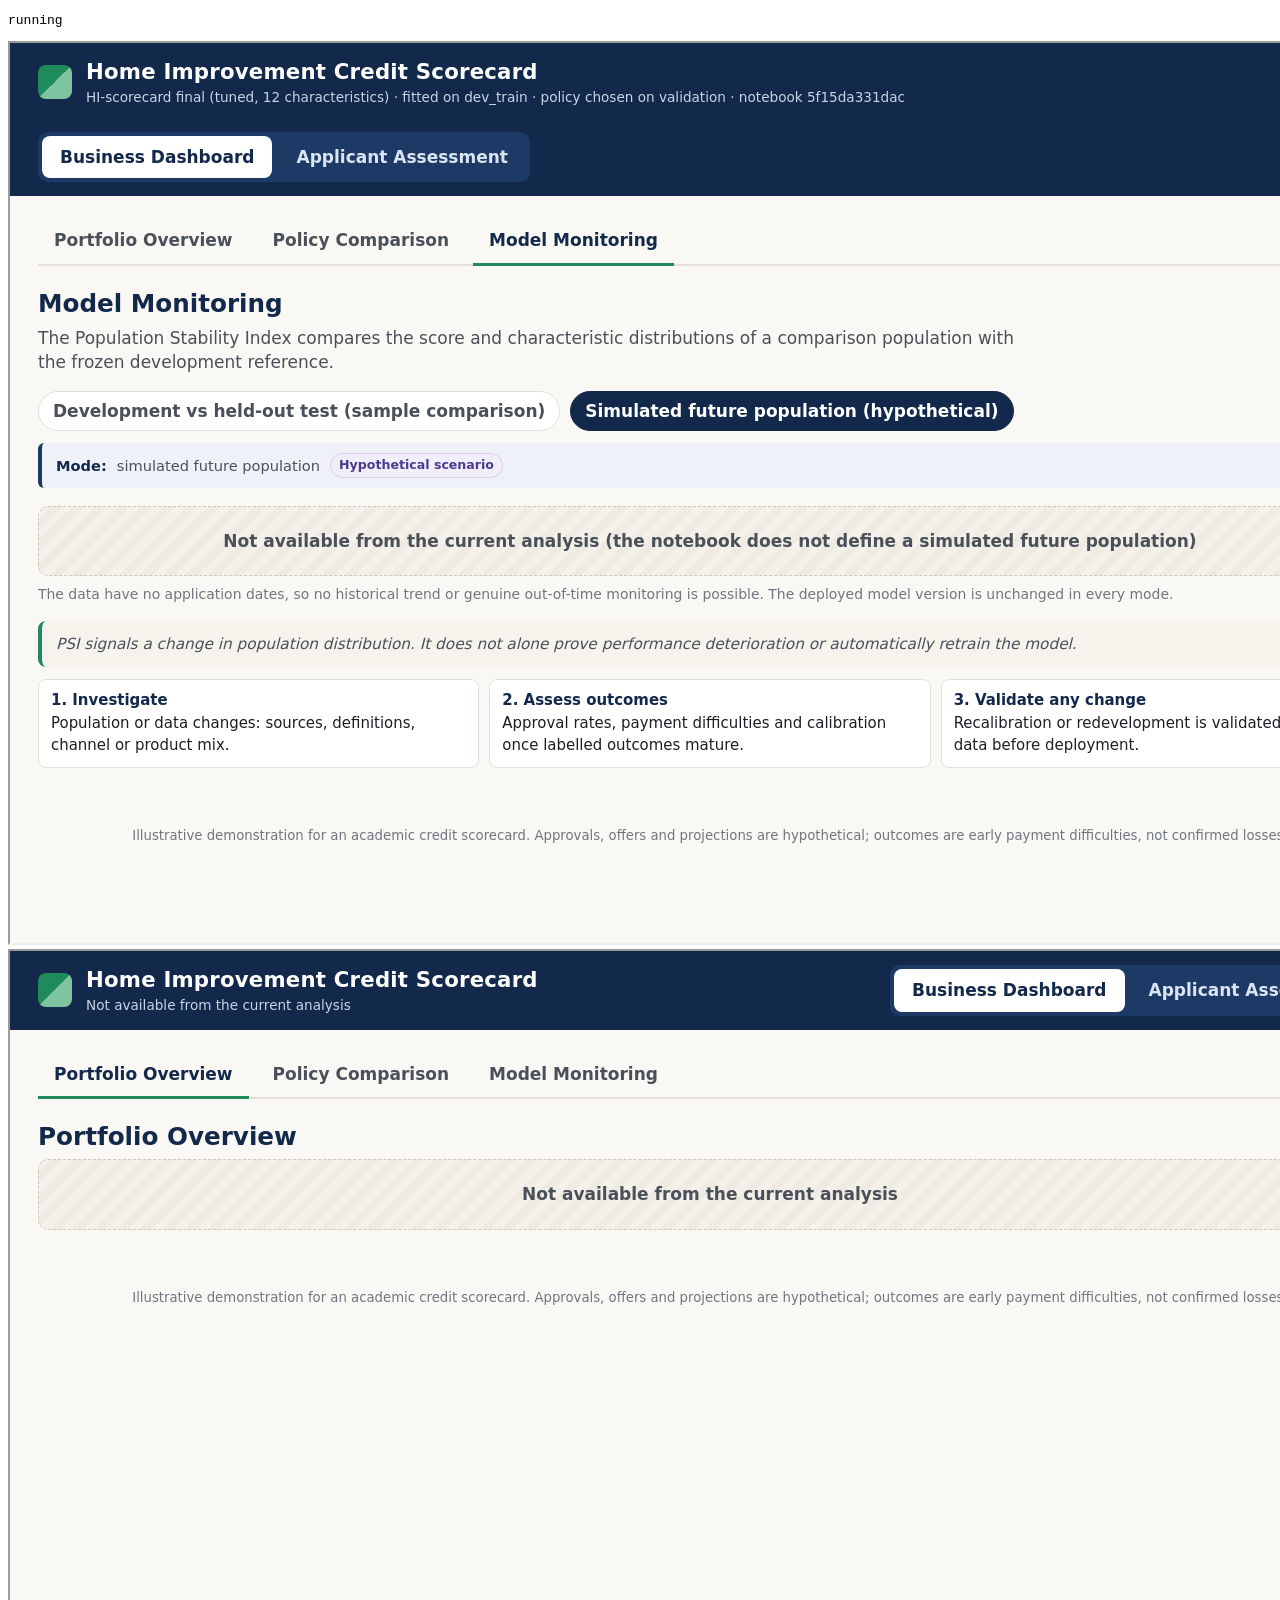
==== illustrative demo/tests/ui_smoke.html @ c7b54a7b "Add interactive scorecard dashboard and GitHub Pages deployment Local browser dashboard (business vi" ====
<!doctype html>
<html lang="en">
<head><meta charset="utf-8"><title>Dashboard smoke test</title></head>
<body>
<pre id="results">running</pre>
<iframe id="app" src="../index.html#applicant" style="width:1400px;height:900px"></iframe>
<iframe id="missing" src="../index.html?data=no_such_folder" style="width:1400px;height:900px"></iframe>
<script type="module">
// Drives the real dashboard UI and records pass/fail lines. Run through headless Chrome --dump-dom.
const out = [];
const check = (name, ok, detail = '') => out.push(`${ok ? 'PASS' : 'FAIL'} ${name}${detail ? ` - ${detail}` : ''}`);
const wait = (ms) => new Promise((r) => setTimeout(r, ms));
const errors = [];

async function ready(frame) {
  for (let i = 0; i < 100; i += 1) {
    const d = frame.contentDocument;
    if (d && d.querySelector('#assess-decision .prompt-box, #assess-decision .score-hero, #section-portfolio .unavailable, #view-applicant .unavailable')) return d;
    await wait(100);
  }
  return frame.contentDocument;
}
const calc = (d) => d.getElementById('btn-calc').click();
const setNumber = (d, id, v) => { const el = d.getElementById(`in-${id}`); el.value = v; el.dispatchEvent(new Event('input')); calc(d); };
const score = (d) => parseFloat(d.querySelector('#assess-decision .score').textContent.replace(/,/g, ''));
const decision = (d) => d.querySelector('#assess-decision .decision')?.textContent.trim() || '';

async function run() {
  const frame = document.getElementById('app');
  frame.contentWindow.addEventListener('error', (e) => errors.push(e.message));
  const d = await ready(frame);
  frame.contentWindow.addEventListener('error', (e) => errors.push(e.message));

  // profiles: computed through the engine, not hardcoded
  check('inputs are pre-filled and wait for Calculate score', !!d.querySelector('#assess-decision .prompt-box') && d.getElementById('in-age_input').value !== '');
  const pick = async (kind) => { [...d.querySelectorAll('.profile-chip')].find((b) => b.textContent.trim() === kind).click(); await wait(30); calc(d); await wait(30); };
  await pick('Approved'); const sApproved = score(d); check('approved profile is approved', decision(d).startsWith('✓'), `score ${sApproved}`);
  check('result explains why (verdict and factors)', /Why/.test(d.getElementById('assess-decision').textContent) && /points above the cutoff/.test(d.getElementById('assess-decision').textContent) && /vs average/.test(d.getElementById('assess-decision').textContent));
  await pick('Rejected'); check('declined result says declined', /Declined/.test(decision(d)) && /below the cutoff/.test(d.getElementById('assess-decision').textContent));
  check('rejected profile is rejected and has no offer', decision(d).startsWith('✕') && d.querySelector('#assess-decision').textContent.includes('No offer'), `score ${score(d)}`);
  await pick('Borderline'); const sBorder = score(d); check('borderline profile is within 10 points of the cutoff', Math.abs(sBorder - 545) < 10, `score ${sBorder}`);
  await pick('No bureau history');
  const bdText = d.getElementById('assess-breakdown').textContent;
  check('no-history profile uses the No bureau history attribute', bdText.includes('No bureau history'));
  check('no-history profile disables bureau amount inputs', d.getElementById('in-bureau_credit_sum').disabled);

  // breakdown reconciliation: 12 rows, rounded points sum shown equals the row sum
  await pick('Borderline');
  const rows = [...d.querySelectorAll('#assess-breakdown tbody tr:not(.detail)')];
  const pts = rows.map((r) => parseInt(r.querySelector('td.pts').textContent, 10));
  const total = parseInt(d.querySelector('#assess-breakdown tfoot td.pts').textContent, 10);
  check('breakdown lists 12 characteristics', rows.length === 12, `${rows.length} rows`);
  check('rounded points reconcile with the displayed total', pts.reduce((a, b) => a + b, 0) === total, `${total}`);

  // expandable detail
  d.querySelector('#assess-breakdown button.expand').click(); await wait(30);
  check('expanding a row shows WOE and coefficient', /WOE .* coefficient/.test(d.querySelector('#assess-breakdown tr.detail')?.textContent || ''));

  // validation: impossible input blocks scoring; valid extreme is accepted
  setNumber(d, 'ext_source_1', 1.7); await wait(30);
  check('external score above 1 is rejected', d.getElementById('assess-messages').textContent.includes('between 0 and 1'));
  setNumber(d, 'ext_source_1', 0.5); await wait(30);
  const e1 = d.getElementById('in-goods_price'); e1.value = 90000000; e1.dispatchEvent(new Event('input')); await wait(30);
  check('changing an input asks for recalculation', !!d.querySelector('#assess-decision .prompt-box'));
  calc(d); await wait(30);
  check('extreme goods price is accepted (end bin)', !!d.querySelector('#assess-decision .score-hero') && d.getElementById('assess-breakdown').textContent.includes('> 900,000'));
  setNumber(d, 'age_input', -4); await wait(30);
  check('negative age is rejected', d.getElementById('assess-messages').textContent.includes('Age must be between'));
  setNumber(d, 'age_input', 70); await wait(30);
  check('age outside 25-65 warns but still scores', d.getElementById('assess-messages').textContent.includes('outside the modelled population') && !!d.querySelector('#assess-decision .score-hero'));

  // zero bureau credit -> Missing (not zero) for the ratio
  await pick('Borderline');
  setNumber(d, 'bureau_credit_sum', 0); await wait(30);
  const ratioRow = [...d.querySelectorAll('#assess-breakdown tbody tr:not(.detail)')].find((r) => r.textContent.includes('Bureau debt-to-credit'));
  check('zero bureau credit maps debt-to-credit to Missing', ratioRow?.textContent.includes('Missing'));

  // unseen category
  await pick('Borderline');
  const occ = d.getElementById('in-occupation');
  occ.value = 'Other (not in development data)'; occ.dispatchEvent(new Event('change')); calc(d); await wait(30);
  check('unlisted occupation maps to the Unseen attribute', d.getElementById('assess-breakdown').textContent.includes('Unseen'));

  // what-if
  await pick('Borderline');
  const before = score(d);
  const wf = d.getElementById('wi-field'); wf.value = 'ext_source_1'; wf.dispatchEvent(new Event('change')); await wait(30);
  const wv = d.getElementById('wi-value'); wv.value = '0.8'; wv.dispatchEvent(new Event('input')); await wait(30);
  const wiText = d.getElementById('wi-result').textContent;
  check('what-if shows original and revised score', wiText.includes('Exact score') && wiText.includes(before.toFixed(1)));
  check('what-if leaves the main applicant unchanged', Math.abs(score(d) - before) < 1e-9);

  // navigation and monitoring modes
  d.querySelector('.nav-btn[data-view="business"]').click(); await wait(50);
  d.querySelector('.sub-btn[data-section="monitoring"]').click(); await wait(80);
  check('monitoring shows score PSI', d.getElementById('section-monitoring').textContent.includes('Score PSI'));
  [...d.querySelectorAll('#section-monitoring .chip')].find((b) => b.dataset.mode === 'future').click(); await wait(50);
  check('simulated future mode is marked unavailable', d.getElementById('section-monitoring').textContent.includes('Not available from the current analysis'));
  d.querySelector('.sub-btn[data-section="policy"]').click(); await wait(80);
  check('policy comparison highlights the recommended cutoff', !!d.querySelector('#section-policy tr.recommended'));
  const sel = d.getElementById('pc-scenario'); sel.value = String(sel.options.length - 1); sel.dispatchEvent(new Event('change')); await wait(30);
  check('scenario selector updates the table', d.getElementById('pc-scenario-table').textContent.includes('Projected net contribution'));
  check('charts rendered as SVG', d.querySelectorAll('#section-policy svg.chart').length >= 3);

  // missing artifacts: graceful
  const m = await ready(document.getElementById('missing'));
  await wait(200);
  check('missing artifacts show the unavailable message without crashing', (m.body.textContent.match(/Not available from the current analysis/g) || []).length >= 3);

  check('no uncaught errors in the dashboard', errors.length === 0, errors.join('; '));
  document.getElementById('results').textContent = out.join('\n') + `\nSUMMARY ${out.filter((x) => x.startsWith('PASS')).length}/${out.length} passed`;
}
run().catch((e) => { document.getElementById('results').textContent = `FAIL smoke test crashed - ${e.message}\n${out.join('\n')}`; });
</script>
</body>
</html>
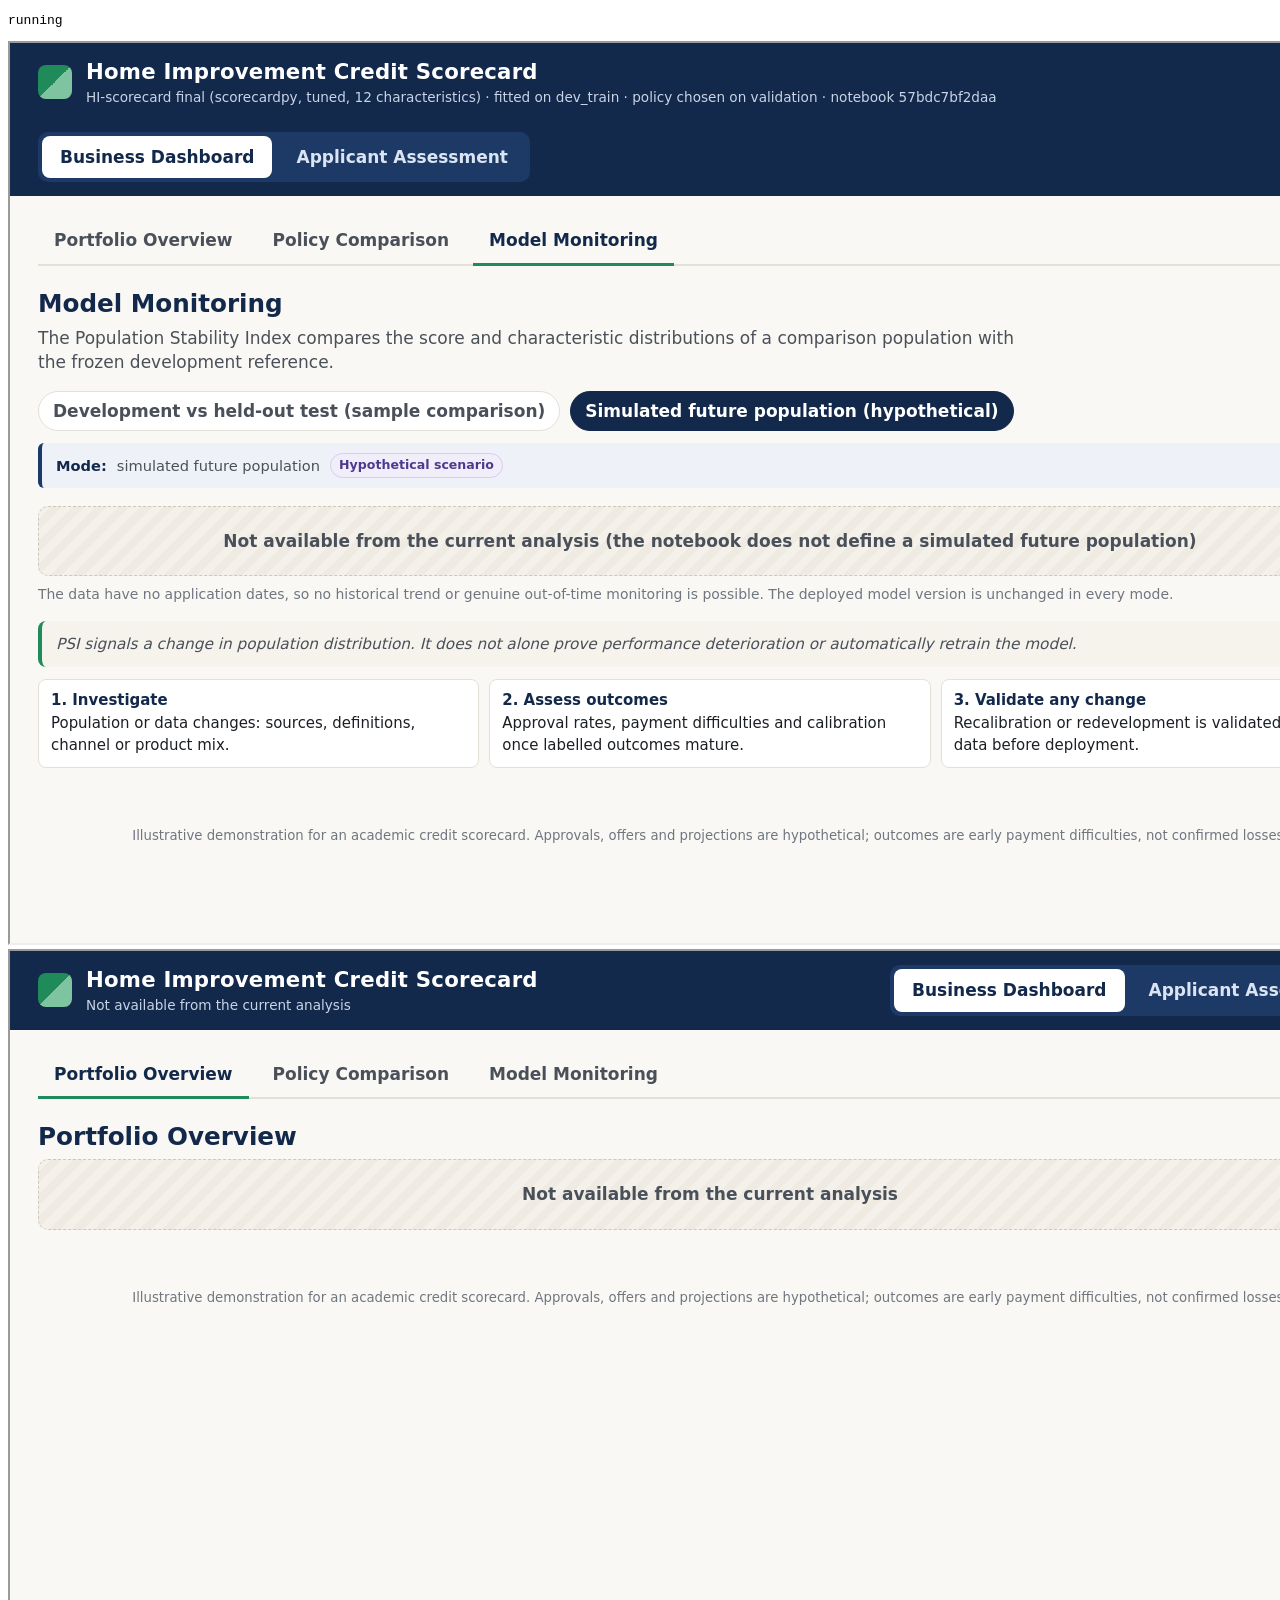
==== commit ba64d480: "Build the scorecard with scorecardpy (Week 11 lab method) - Steps 4-5: sc.woebin (frozen Step 3 attr" ====
--- a/illustrative demo/tests/ui_smoke.html
+++ b/illustrative demo/tests/ui_smoke.html
@@ -50,7 +50,7 @@
   const pts = rows.map((r) => parseInt(r.querySelector('td.pts').textContent, 10));
   const total = parseInt(d.querySelector('#assess-breakdown tfoot td.pts').textContent, 10);
   check('breakdown lists 12 characteristics', rows.length === 12, `${rows.length} rows`);
-  check('rounded points reconcile with the displayed total', pts.reduce((a, b) => a + b, 0) === total, `${total}`);
+  check('attribute points reconcile with the displayed score', pts.reduce((a, b) => a + b, 0) === total, `${total}`);
 
   // expandable detail
   d.querySelector('#assess-breakdown button.expand').click(); await wait(30);
@@ -87,7 +87,7 @@
   const wf = d.getElementById('wi-field'); wf.value = 'ext_source_1'; wf.dispatchEvent(new Event('change')); await wait(30);
   const wv = d.getElementById('wi-value'); wv.value = '0.8'; wv.dispatchEvent(new Event('input')); await wait(30);
   const wiText = d.getElementById('wi-result').textContent;
-  check('what-if shows original and revised score', wiText.includes('Exact score') && wiText.includes(before.toFixed(1)));
+  check('what-if shows original and revised score', wiText.includes('Score') && wiText.includes(before.toFixed(0)));
   check('what-if leaves the main applicant unchanged', Math.abs(score(d) - before) < 1e-9);
 
   // navigation and monitoring modes
